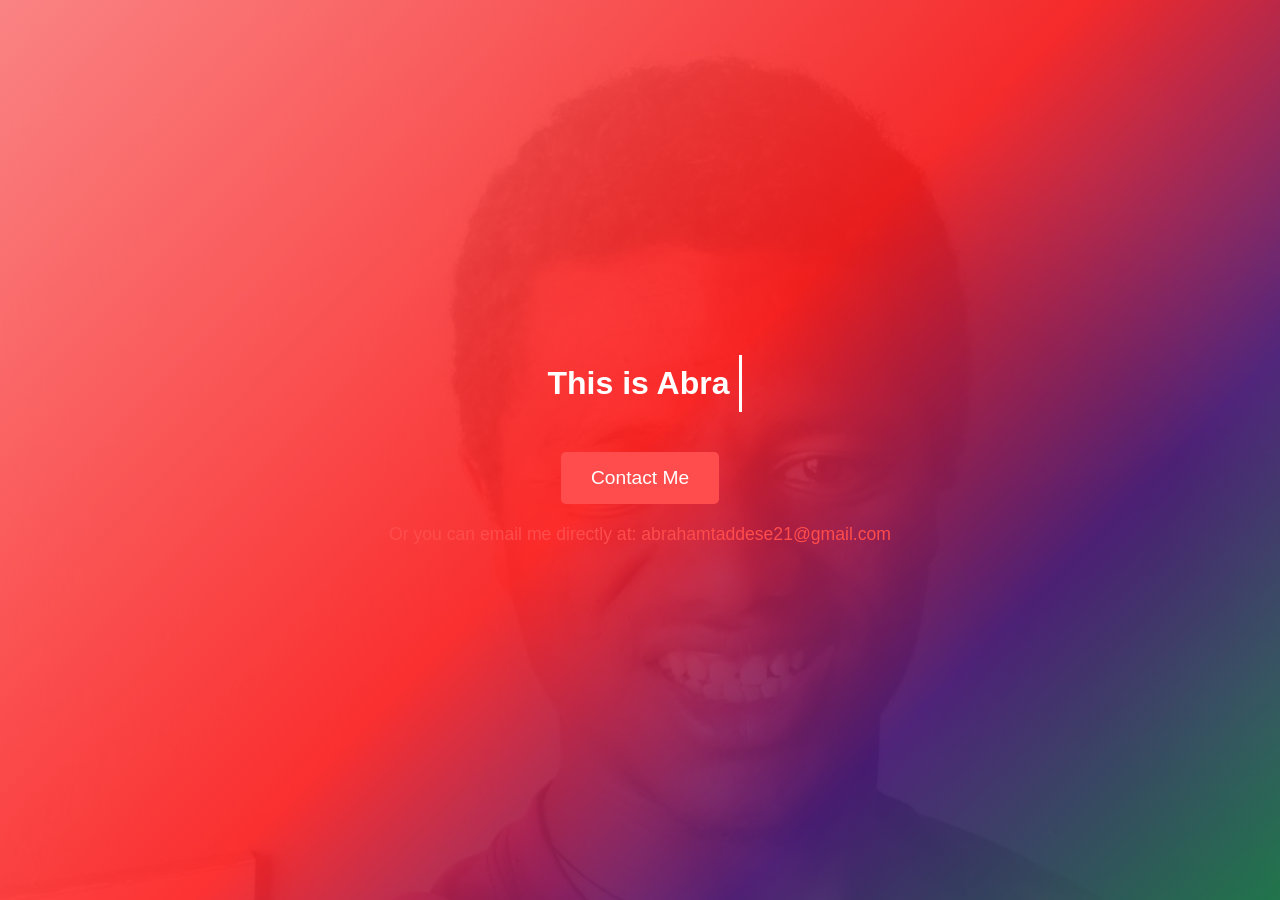
==== index.html @ c2d43873 "Update and rename htm.htm to index.html" ====
<!DOCTYPE html>
<html lang="en">
<head>
    <meta charset="UTF-8">
    <meta name="viewport" content="width=device-width, initial-scale=1.0">
    <title>Abraham - Portfolio</title>
    <style>
        * {
            margin: 0;
            padding: 0;
            box-sizing: border-box;
            font-family: Arial, sans-serif;
        }

        body {
            display: flex;
            flex-direction: column;
            justify-content: center;
            align-items: center;
            height: 100vh;
            background: linear-gradient(135deg, #ff7a7a, #ff4c4c, #ff1c1c, #4c1c7b, #1c7b4c);
            color: white;
            text-align: center;
            padding: 20px;
            position: relative;
            overflow: hidden;
        }

        /* Abstract Background */
        .background {
            position: absolute;
            top: 0;
            left: 0;
            width: 100%;
            height: 100%;
            background: url('abab.jpg') center/cover no-repeat, 
                        linear-gradient(135deg, #ff7a7a, #ff4c4c, #ff1c1c, #4c1c7b, #1c7b4c);
            opacity: 0.1;  /* Adjust opacity for watermark effect */
            z-index: -1;
        }

        .typing-container {
            font-size: 2rem;
            font-weight: bold;
            min-height: 50px;
            border-right: 3px solid white;
            padding: 10px;
            display: inline-block;
            white-space: nowrap;
            overflow: hidden;
        }

        .contact-button {
            margin-top: 40px;
            padding: 15px 30px;
            background: #ff4c4c;
            border: none;
            color: white;
            font-size: 1.2rem;
            cursor: pointer;
            border-radius: 5px;
        }

        .contact-button:hover {
            background: #ff1c1c;
        }

        .email-address {
            margin-top: 20px;
            font-size: 1.1rem;
            color: #ff4c4c;
        }

        .email-address a {
            color: #ff4c4c;
            text-decoration: none;
        }

        .email-address a:hover {
            text-decoration: underline;
        }
    </style>
</head>
<body>

    <!-- Abstract background with photo as watermark -->
    <div class="background"></div>

    <!-- Typing effect text -->
    <div class="typing-container" id="typing-text"></div>

    <!-- Contact button (mailto link) -->
    <button class="contact-button" onclick="window.location.href = 'mailto:abrahamtaddese21@gmail.com?subject=Contact from Portfolio&body=Hello Abraham,%0D%0A%0D%0AWrite your message here.'">Contact Me</button>

    <!-- Email Address Display -->
    <div class="email-address">
        <p>Or you can email me directly at: <a href="mailto:abrahamtaddese21@gmail.com">abrahamtaddese21@gmail.com</a></p>
    </div>

    <script>
        const textElement = document.getElementById("typing-text");
        const texts = ["This is Abraham", "I'm a Fullstack Developer", "I'm a Web Designer", "I'm a UI/UX Enthusiast"];
        let textIndex = 0;
        let charIndex = 0;
        let isDeleting = false;

        function typeEffect() {
            const currentText = texts[textIndex];
            if (isDeleting) {
                textElement.textContent = currentText.substring(0, charIndex--);
            } else {
                textElement.textContent = currentText.substring(0, charIndex++);
            }

            if (!isDeleting && charIndex === currentText.length) {
                setTimeout(() => isDeleting = true, 1000);
            } else if (isDeleting && charIndex === 0) {
                isDeleting = false;
                textIndex = (textIndex + 1) % texts.length;
            }

            const speed = isDeleting ? 50 : 100;
            setTimeout(typeEffect, speed);
        }

        typeEffect();
    </script>

</body>
</html>
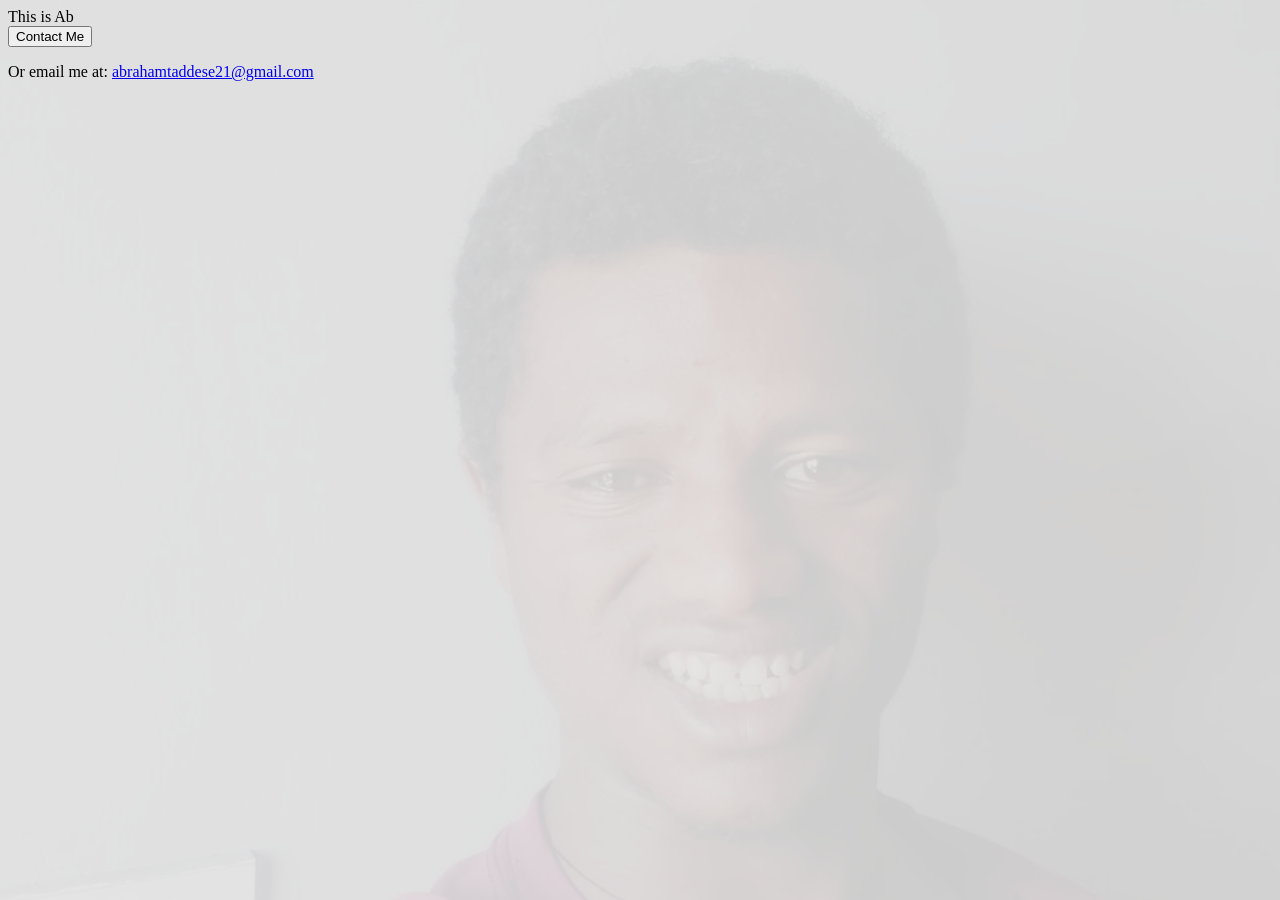
==== commit 7005f6b3: "Update index.html" ====
--- a/index.html
+++ b/index.html
@@ -4,105 +4,44 @@
     <meta charset="UTF-8">
     <meta name="viewport" content="width=device-width, initial-scale=1.0">
     <title>Abraham - Portfolio</title>
+    <link rel="stylesheet" href="style.css">
     <style>
-        * {
-            margin: 0;
-            padding: 0;
-            box-sizing: border-box;
-            font-family: Arial, sans-serif;
-        }
-
-        body {
-            display: flex;
-            flex-direction: column;
-            justify-content: center;
-            align-items: center;
-            height: 100vh;
-            background: linear-gradient(135deg, #ff7a7a, #ff4c4c, #ff1c1c, #4c1c7b, #1c7b4c);
-            color: white;
-            text-align: center;
-            padding: 20px;
-            position: relative;
-            overflow: hidden;
-        }
-
-        /* Abstract Background */
-        .background {
-            position: absolute;
-            top: 0;
-            left: 0;
-            width: 100%;
-            height: 100%;
-            background: url('abab.jpg') center/cover no-repeat, 
-                        linear-gradient(135deg, #ff7a7a, #ff4c4c, #ff1c1c, #4c1c7b, #1c7b4c);
-            opacity: 0.1;  /* Adjust opacity for watermark effect */
-            z-index: -1;
-        }
-
-        .typing-container {
-            font-size: 2rem;
-            font-weight: bold;
-            min-height: 50px;
-            border-right: 3px solid white;
-            padding: 10px;
-            display: inline-block;
-            white-space: nowrap;
-            overflow: hidden;
-        }
-
-        .contact-button {
-            margin-top: 40px;
-            padding: 15px 30px;
-            background: #ff4c4c;
-            border: none;
-            color: white;
-            font-size: 1.2rem;
-            cursor: pointer;
-            border-radius: 5px;
-        }
-
-        .contact-button:hover {
-            background: #ff1c1c;
-        }
-
-        .email-address {
-            margin-top: 20px;
-            font-size: 1.1rem;
-            color: #ff4c4c;
-        }
-
-        .email-address a {
-            color: #ff4c4c;
-            text-decoration: none;
-        }
-
-        .email-address a:hover {
-            text-decoration: underline;
+        /* Initially hide the contact form */
+        .contact-form {
+            display: none;
         }
     </style>
 </head>
 <body>
 
-    <!-- Abstract background with photo as watermark -->
     <div class="background"></div>
 
-    <!-- Typing effect text -->
     <div class="typing-container" id="typing-text"></div>
 
-    <!-- Contact button (mailto link) -->
-    <button class="contact-button" onclick="window.location.href = 'mailto:abrahamtaddese21@gmail.com?subject=Contact from Portfolio&body=Hello Abraham,%0D%0A%0D%0AWrite your message here.'">Contact Me</button>
+    <!-- Contact Button to show the form -->
+    <button class="contact-button" onclick="showContactForm()">Contact Me</button>
 
-    <!-- Email Address Display -->
     <div class="email-address">
-        <p>Or you can email me directly at: <a href="mailto:abrahamtaddese21@gmail.com">abrahamtaddese21@gmail.com</a></p>
+        <p>Or email me at: <a href="mailto:abrahamtaddese21@gmail.com">abrahamtaddese21@gmail.com</a></p>
+    </div>
+
+    <!-- Contact Form -->
+    <div class="contact-form">
+        <h2>Contact Me</h2>
+        <form action="https://formspree.io/f/YOUR_FORM_ID" method="POST" enctype="multipart/form-data">
+            <input type="text" name="fullname" placeholder="Full Name" required>
+            <input type="email" name="email" placeholder="Email Address" required>
+            <input type="tel" name="phone" placeholder="Phone Number" required>
+            <textarea name="message" placeholder="Your Message" required></textarea>
+            <input type="file" name="file">
+            <button type="submit">Send Message</button>
+        </form>
     </div>
 
     <script>
         const textElement = document.getElementById("typing-text");
         const texts = ["This is Abraham", "I'm a Fullstack Developer", "I'm a Web Designer", "I'm a UI/UX Enthusiast"];
-        let textIndex = 0;
-        let charIndex = 0;
-        let isDeleting = false;
+        let textIndex = 0, charIndex = 0, isDeleting = false;
 
         function typeEffect() {
             const currentText = texts[textIndex];
@@ -119,11 +58,15 @@
                 textIndex = (textIndex + 1) % texts.length;
             }
 
-            const speed = isDeleting ? 50 : 100;
-            setTimeout(typeEffect, speed);
+            setTimeout(typeEffect, isDeleting ? 50 : 100);
         }
+        typeEffect();
 
-        typeEffect();
+        // Function to show the contact form when button is clicked
+        function showContactForm() {
+            const form = document.querySelector('.contact-form');
+            form.style.display = 'block';
+        }
     </script>
 
 </body>
--- a/style.css
+++ b/style.css
@@ -0,0 +1,11 @@
+.background {
+    position: absolute;
+    top: 0;
+    left: 0;
+    width: 100%;
+    height: 100%;
+    background: url('abab.jpg') center/cover no-repeat;
+    opacity: 0.2; /* Lower opacity for better text contrast */
+    filter: brightness(50%); /* Darkens the image */
+    z-index: -1;
+}
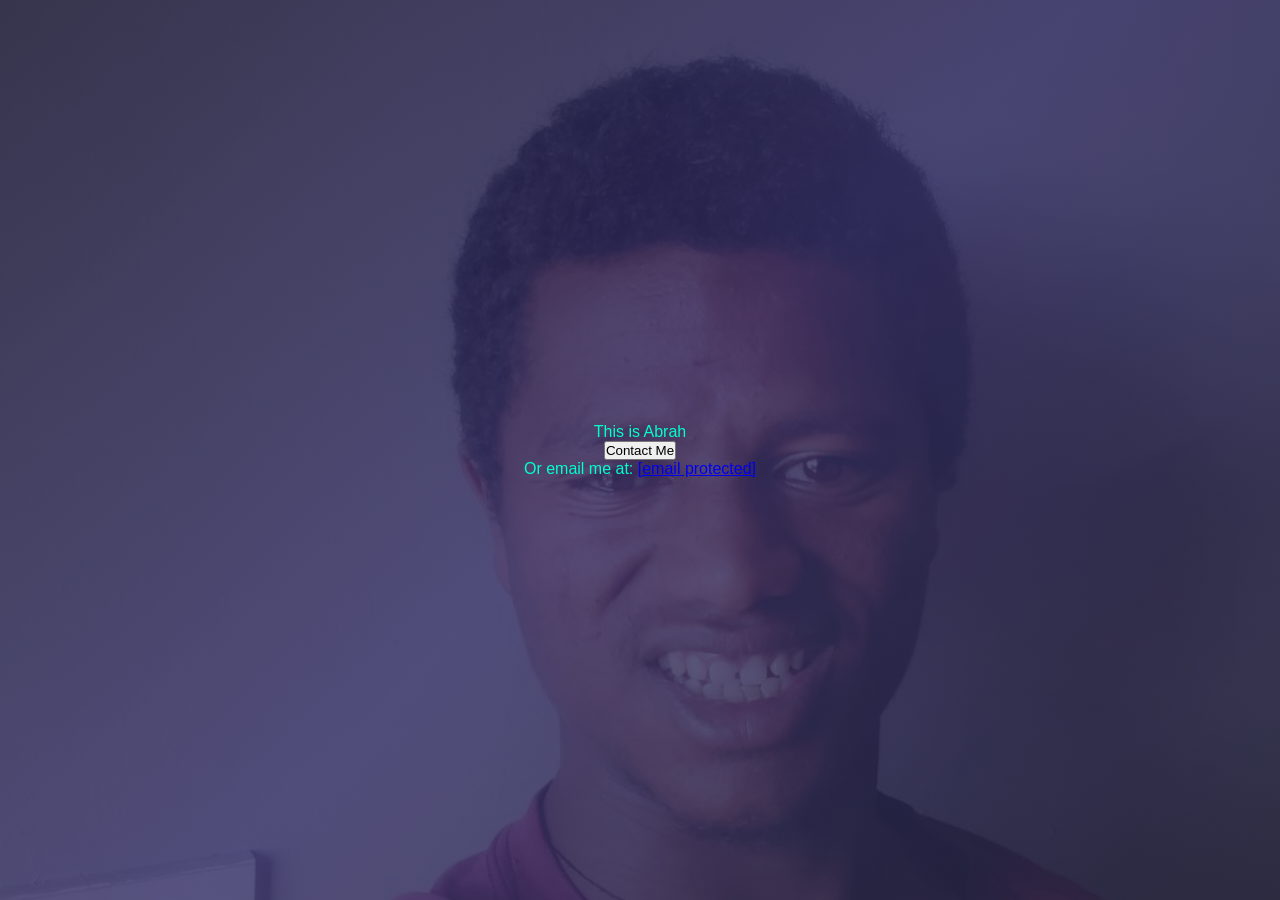
==== commit e50824dd: "Initial portfolio with enhanced contact form" ====
--- a/index.html
+++ b/index.html
@@ -1,73 +1,107 @@
-<!DOCTYPE html>
-<html lang="en">
-<head>
-    <meta charset="UTF-8">
-    <meta name="viewport" content="width=device-width, initial-scale=1.0">
-    <title>Abraham - Portfolio</title>
-    <link rel="stylesheet" href="style.css">
-    <style>
-        /* Initially hide the contact form */
-        .contact-form {
-            display: none;
-        }
-    </style>
-</head>
-<body>
-
-    <div class="background"></div>
-
-    <div class="typing-container" id="typing-text"></div>
-
-    <!-- Contact Button to show the form -->
-    <button class="contact-button" onclick="showContactForm()">Contact Me</button>
-
-    <div class="email-address">
-        <p>Or email me at: <a href="mailto:abrahamtaddese21@gmail.com">abrahamtaddese21@gmail.com</a></p>
-    </div>
-
-    <!-- Contact Form -->
-    <div class="contact-form">
-        <h2>Contact Me</h2>
-        <form action="https://formspree.io/f/YOUR_FORM_ID" method="POST" enctype="multipart/form-data">
-            <input type="text" name="fullname" placeholder="Full Name" required>
-            <input type="email" name="email" placeholder="Email Address" required>
-            <input type="tel" name="phone" placeholder="Phone Number" required>
-            <textarea name="message" placeholder="Your Message" required></textarea>
-            <input type="file" name="file">
-            <button type="submit">Send Message</button>
-        </form>
-    </div>
-
-    <script>
-        const textElement = document.getElementById("typing-text");
-        const texts = ["This is Abraham", "I'm a Fullstack Developer", "I'm a Web Designer", "I'm a UI/UX Enthusiast"];
-        let textIndex = 0, charIndex = 0, isDeleting = false;
-
-        function typeEffect() {
-            const currentText = texts[textIndex];
-            if (isDeleting) {
-                textElement.textContent = currentText.substring(0, charIndex--);
-            } else {
-                textElement.textContent = currentText.substring(0, charIndex++);
-            }
-
-            if (!isDeleting && charIndex === currentText.length) {
-                setTimeout(() => isDeleting = true, 1000);
-            } else if (isDeleting && charIndex === 0) {
-                isDeleting = false;
-                textIndex = (textIndex + 1) % texts.length;
-            }
-
-            setTimeout(typeEffect, isDeleting ? 50 : 100);
-        }
-        typeEffect();
-
-        // Function to show the contact form when button is clicked
-        function showContactForm() {
-            const form = document.querySelector('.contact-form');
-            form.style.display = 'block';
-        }
-    </script>
-
-</body>
-</html>
+<!DOCTYPE html>
+<html lang="en">
+<head>
+    <meta charset="UTF-8">
+    <meta name="viewport" content="width=device-width, initial-scale=1.0">
+    <title>Abraham - Portfolio</title>
+    <link rel="stylesheet" href="style.css">
+    <style>
+        /* Initially hide the contact form */
+        .contact-form {
+            display: none;
+        }
+    </style>
+</head>
+<body>
+    <div class="background"></div>
+
+    <div class="typing-container" id="typing-text"></div>
+
+    <!-- Contact Button to show the form -->
+    <button class="contact-button" onclick="showContactForm()">Contact Me</button>
+
+    <div class="email-address">
+        <p>Or email me at: <a href="/cdn-cgi/l/email-protection#c3a2a1b1a2aba2aeb7a2a7a7a6b0a6f1f283a4aea2aaafeda0acae"><span class="__cf_email__" data-cfemail="debfbcacbfb6bfb3aabfbababbadbbecef9eb9b3bfb7b2f0bdb1b3">[email&#160;protected]</span></a></p>
+    </div>
+
+    <!-- Updated Contact Form -->
+    <div class="contact-form">
+        <h2>Contact Me</h2>
+        <form action="https://formspree.io/f/YOUR_FORM_ID" method="POST" enctype="multipart/form-data" onsubmit="handleSubmit(event)">
+            <input type="text" name="fullname" placeholder="Full Name" required>
+            <input type="text" name="subject" placeholder="Subject" required>
+            <input type="email" name="email" placeholder="Email Address" required>
+            <textarea name="message" placeholder="Your Message" required></textarea>
+            <input type="hidden" name="reply" value="yes"> <!-- Request a reply -->
+            <button type="submit">Send Message</button>
+        </form>
+        <p id="submitMessage" style="display:none; color: #00ffcc;">Thank you! I’ll reply soon.</p>
+    </div>
+
+    <script data-cfasync="false" src="/cdn-cgi/scripts/5c5dd728/cloudflare-static/email-decode.min.js"></script><script>
+        const textElement = document.getElementById("typing-text");
+        const texts = ["This is Abraham", "I'm a Fullstack Developer", "I'm a Web Designer", "I'm a UI/UX Enthusiast"];
+        let textIndex = 0, charIndex = 0, isDeleting = false;
+
+        function typeEffect() {
+            const currentText = texts[textIndex];
+            if (isDeleting) {
+                textElement.textContent = currentText.substring(0, charIndex--);
+            } else {
+                textElement.textContent = currentText.substring(0, charIndex++);
+                playTypingSound();
+            }
+
+            if (!isDeleting && charIndex === currentText.length) {
+                setTimeout(() => isDeleting = true, 1000);
+            } else if (isDeleting && charIndex === 0) {
+                isDeleting = false;
+                textIndex = (textIndex + 1) % texts.length;
+            }
+
+            setTimeout(typeEffect, isDeleting ? 50 : 100);
+        }
+        typeEffect();
+
+        // Function to show the contact form when button is clicked
+        function showContactForm() {
+            const form = document.querySelector('.contact-form');
+            form.style.display = 'block';
+        }
+
+        // Handle form submission
+        function handleSubmit(event) {
+            event.preventDefault(); // Prevent default form submission
+            const form = event.target;
+            const submitMessage = document.getElementById("submitMessage");
+            fetch(form.action, {
+                method: 'POST',
+                body: new FormData(form),
+                headers: {
+                    'Accept': 'application/json'
+                }
+            }).then(response => {
+                if (response.ok) {
+                    form.style.display = 'none'; // Hide form
+                    submitMessage.style.display = 'block'; // Show thank you message
+                    setTimeout(() => {
+                        submitMessage.style.display = 'none';
+                        form.reset(); // Reset form
+                        form.style.display = 'block'; // Show form again
+                    }, 3000); // Hide after 3 seconds
+                }
+            }).catch(error => {
+                alert("Error sending message. Please try again.");
+            });
+        }
+
+        // Function to play typing sound
+        function playTypingSound() {
+            const audio = new Audio('typing-sound.mp3');
+            audio.play();
+        }
+    </script>
+
+    <script>(function(){function c(){var b=a.contentDocument||a.contentWindow.document;if(b){var d=b.createElement('script');d.innerHTML="window.__CF$cv$params={r:'91cc293e4c47bcb4',t:'MTc0MTM3MjE5NS4wMDAwMDA='};var a=document.createElement('script');a.nonce='';a.src='/cdn-cgi/challenge-platform/scripts/jsd/main.js';document.getElementsByTagName('head')[0].appendChild(a);";b.getElementsByTagName('head')[0].appendChild(d)}}if(document.body){var a=document.createElement('iframe');a.height=1;a.width=1;a.style.position='absolute';a.style.top=0;a.style.left=0;a.style.border='none';a.style.visibility='hidden';document.body.appendChild(a);if('loading'!==document.readyState)c();else if(window.addEventListener)document.addEventListener('DOMContentLoaded',c);else{var e=document.onreadystatechange||function(){};document.onreadystatechange=function(b){e(b);'loading'!==document.readyState&&(document.onreadystatechange=e,c())}}}})();</script>
+</body>
+</html>
--- a/style.css
+++ b/style.css
@@ -1,11 +1,74 @@
-.background {
-    position: absolute;
-    top: 0;
-    left: 0;
-    width: 100%;
-    height: 100%;
-    background: url('abab.jpg') center/cover no-repeat;
-    opacity: 0.2; /* Lower opacity for better text contrast */
-    filter: brightness(50%); /* Darkens the image */
-    z-index: -1;
-}
+* {
+    margin: 0;
+    padding: 0;
+    box-sizing: border-box;
+    font-family: Arial, sans-serif;
+}
+
+body {
+    display: flex;
+    flex-direction: column;
+    justify-content: center;
+    align-items: center;
+    height: 100vh;
+    background: linear-gradient(135deg, rgba(15, 12, 41, 0.8), rgba(48, 43, 99, 0.8), rgba(36, 36, 62, 0.8)), url('abab.jpg') center/cover no-repeat;
+    color: #00ffcc;
+    text-align: center;
+    padding: 20px;
+    position: relative;
+    overflow: hidden;
+}
+
+.background {
+    position: absolute;
+    top: 0;
+    left: 0;
+    width: 100%;
+    height: 100%;
+    opacity: 0.2;
+    filter: brightness(50%);
+    z-index: -1;
+}
+
+.contact-form {
+    background: rgba(255, 255, 255, 0.1);
+    padding: 20px;
+    border-radius: 10px;
+    margin-top: 30px;
+    backdrop-filter: blur(10px);
+    width: 300px; /* Fixed width for better layout */
+}
+
+.contact-form h2 {
+    margin-bottom: 15px;
+}
+
+.contact-form input,
+.contact-form textarea {
+    width: 100%;
+    padding: 10px;
+    margin: 10px 0;
+    border: none;
+    border-radius: 5px;
+    background: rgba(255, 255, 255, 0.2);
+    color: #00ffcc;
+}
+
+.contact-form button {
+    width: 100%;
+    padding: 10px;
+    background: #00ffcc;
+    color: #0f0c29;
+    border: none;
+    cursor: pointer;
+    border-radius: 5px;
+}
+
+.contact-form button:hover {
+    background: #00ccff;
+}
+
+#submitMessage {
+    margin-top: 10px;
+    font-size: 16px;
+}
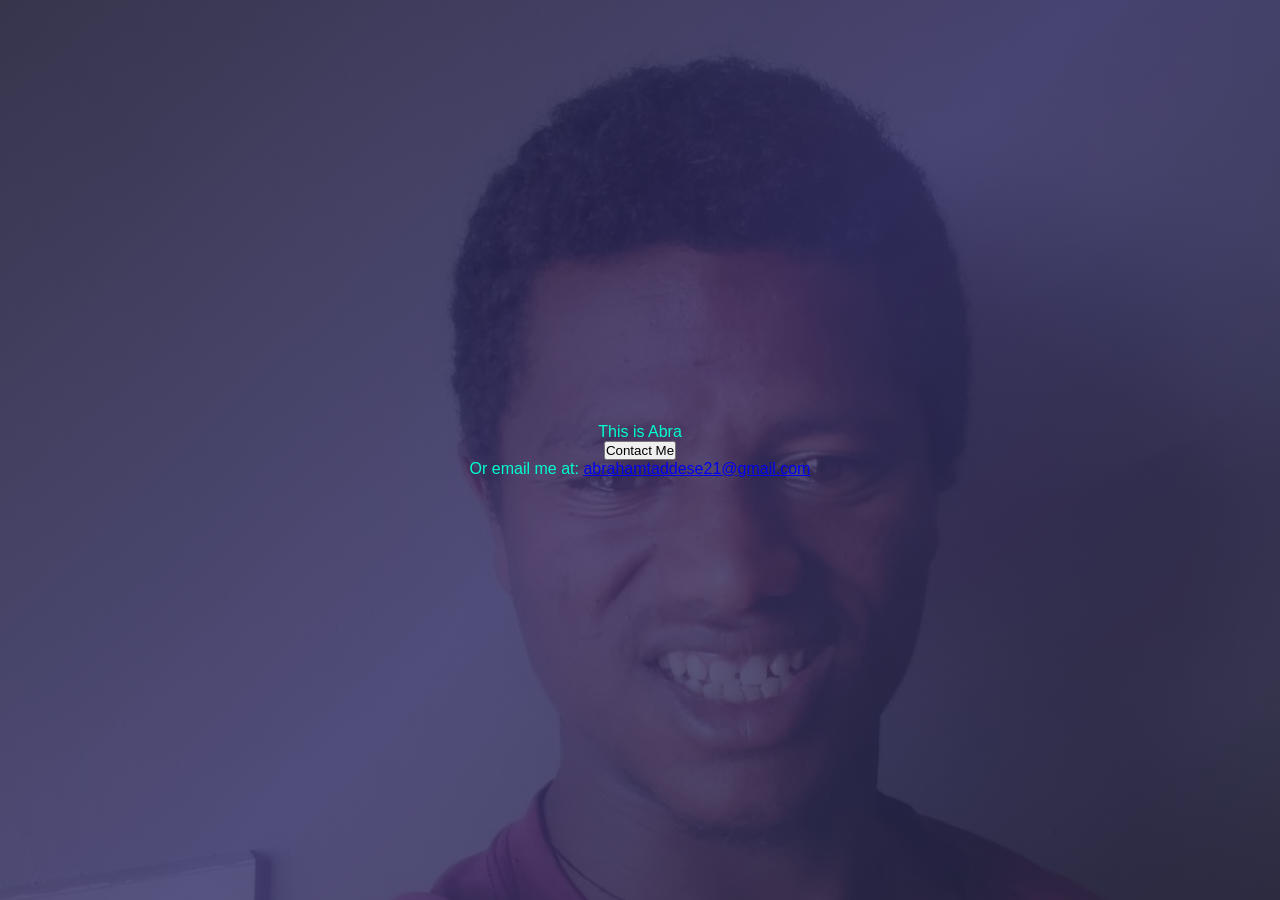
==== commit 7ee07132: "Update index.html" ====
--- a/index.html
+++ b/index.html
@@ -1,107 +1,73 @@
-<!DOCTYPE html>
-<html lang="en">
-<head>
-    <meta charset="UTF-8">
-    <meta name="viewport" content="width=device-width, initial-scale=1.0">
-    <title>Abraham - Portfolio</title>
-    <link rel="stylesheet" href="style.css">
-    <style>
-        /* Initially hide the contact form */
-        .contact-form {
-            display: none;
-        }
-    </style>
-</head>
-<body>
-    <div class="background"></div>
-
-    <div class="typing-container" id="typing-text"></div>
-
-    <!-- Contact Button to show the form -->
-    <button class="contact-button" onclick="showContactForm()">Contact Me</button>
-
-    <div class="email-address">
-        <p>Or email me at: <a href="/cdn-cgi/l/email-protection#c3a2a1b1a2aba2aeb7a2a7a7a6b0a6f1f283a4aea2aaafeda0acae"><span class="__cf_email__" data-cfemail="debfbcacbfb6bfb3aabfbababbadbbecef9eb9b3bfb7b2f0bdb1b3">[email&#160;protected]</span></a></p>
-    </div>
-
-    <!-- Updated Contact Form -->
-    <div class="contact-form">
-        <h2>Contact Me</h2>
-        <form action="https://formspree.io/f/YOUR_FORM_ID" method="POST" enctype="multipart/form-data" onsubmit="handleSubmit(event)">
-            <input type="text" name="fullname" placeholder="Full Name" required>
-            <input type="text" name="subject" placeholder="Subject" required>
-            <input type="email" name="email" placeholder="Email Address" required>
-            <textarea name="message" placeholder="Your Message" required></textarea>
-            <input type="hidden" name="reply" value="yes"> <!-- Request a reply -->
-            <button type="submit">Send Message</button>
-        </form>
-        <p id="submitMessage" style="display:none; color: #00ffcc;">Thank you! I’ll reply soon.</p>
-    </div>
-
-    <script data-cfasync="false" src="/cdn-cgi/scripts/5c5dd728/cloudflare-static/email-decode.min.js"></script><script>
-        const textElement = document.getElementById("typing-text");
-        const texts = ["This is Abraham", "I'm a Fullstack Developer", "I'm a Web Designer", "I'm a UI/UX Enthusiast"];
-        let textIndex = 0, charIndex = 0, isDeleting = false;
-
-        function typeEffect() {
-            const currentText = texts[textIndex];
-            if (isDeleting) {
-                textElement.textContent = currentText.substring(0, charIndex--);
-            } else {
-                textElement.textContent = currentText.substring(0, charIndex++);
-                playTypingSound();
-            }
-
-            if (!isDeleting && charIndex === currentText.length) {
-                setTimeout(() => isDeleting = true, 1000);
-            } else if (isDeleting && charIndex === 0) {
-                isDeleting = false;
-                textIndex = (textIndex + 1) % texts.length;
-            }
-
-            setTimeout(typeEffect, isDeleting ? 50 : 100);
-        }
-        typeEffect();
-
-        // Function to show the contact form when button is clicked
-        function showContactForm() {
-            const form = document.querySelector('.contact-form');
-            form.style.display = 'block';
-        }
-
-        // Handle form submission
-        function handleSubmit(event) {
-            event.preventDefault(); // Prevent default form submission
-            const form = event.target;
-            const submitMessage = document.getElementById("submitMessage");
-            fetch(form.action, {
-                method: 'POST',
-                body: new FormData(form),
-                headers: {
-                    'Accept': 'application/json'
-                }
-            }).then(response => {
-                if (response.ok) {
-                    form.style.display = 'none'; // Hide form
-                    submitMessage.style.display = 'block'; // Show thank you message
-                    setTimeout(() => {
-                        submitMessage.style.display = 'none';
-                        form.reset(); // Reset form
-                        form.style.display = 'block'; // Show form again
-                    }, 3000); // Hide after 3 seconds
-                }
-            }).catch(error => {
-                alert("Error sending message. Please try again.");
-            });
-        }
-
-        // Function to play typing sound
-        function playTypingSound() {
-            const audio = new Audio('typing-sound.mp3');
-            audio.play();
-        }
-    </script>
-
-    <script>(function(){function c(){var b=a.contentDocument||a.contentWindow.document;if(b){var d=b.createElement('script');d.innerHTML="window.__CF$cv$params={r:'91cc293e4c47bcb4',t:'MTc0MTM3MjE5NS4wMDAwMDA='};var a=document.createElement('script');a.nonce='';a.src='/cdn-cgi/challenge-platform/scripts/jsd/main.js';document.getElementsByTagName('head')[0].appendChild(a);";b.getElementsByTagName('head')[0].appendChild(d)}}if(document.body){var a=document.createElement('iframe');a.height=1;a.width=1;a.style.position='absolute';a.style.top=0;a.style.left=0;a.style.border='none';a.style.visibility='hidden';document.body.appendChild(a);if('loading'!==document.readyState)c();else if(window.addEventListener)document.addEventListener('DOMContentLoaded',c);else{var e=document.onreadystatechange||function(){};document.onreadystatechange=function(b){e(b);'loading'!==document.readyState&&(document.onreadystatechange=e,c())}}}})();</script>
-</body>
-</html>+<!DOCTYPE html>
+<html lang="en">
+<head>
+    <meta charset="UTF-8">
+    <meta name="viewport" content="width=device-width, initial-scale=1.0">
+    <title>Abraham - Portfolio</title>
+    <link rel="stylesheet" href="style.css">
+    <style>
+        /* Initially hide the contact form */
+        .contact-form {
+            display: none;
+        }
+    </style>
+</head>
+<body>
+
+    <div class="background"></div>
+
+    <div class="typing-container" id="typing-text"></div>
+
+    <!-- Contact Button to show the form -->
+    <button class="contact-button" onclick="showContactForm()">Contact Me</button>
+
+    <div class="email-address">
+        <p>Or email me at: <a href="mailto:abrahamtaddese21@gmail.com">abrahamtaddese21@gmail.com</a></p>
+    </div>
+
+    <!-- Contact Form -->
+    <div class="contact-form">
+        <h2>Contact Me</h2>
+        <form action="https://formspree.io/f/xgvawpkn" method="POST" enctype="multipart/form-data">
+            <input type="text" name="fullname" placeholder="Full Name" required>
+            <input type="email" name="email" placeholder="Email Address" required>
+            <input type="tel" name="phone" placeholder="Phone Number" required>
+            <textarea name="message" placeholder="Your Message" required></textarea>
+            <input type="file" name="file">
+            <button type="submit">Send Message</button>
+        </form>
+    </div>
+
+    <script>
+        const textElement = document.getElementById("typing-text");
+        const texts = ["This is Abraham", "I'm a Fullstack Developer", "I'm a Web Designer", "I'm a UI/UX Enthusiast"];
+        let textIndex = 0, charIndex = 0, isDeleting = false;
+
+        function typeEffect() {
+            const currentText = texts[textIndex];
+            if (isDeleting) {
+                textElement.textContent = currentText.substring(0, charIndex--);
+            } else {
+                textElement.textContent = currentText.substring(0, charIndex++);
+            }
+
+            if (!isDeleting && charIndex === currentText.length) {
+                setTimeout(() => isDeleting = true, 1000);
+            } else if (isDeleting && charIndex === 0) {
+                isDeleting = false;
+                textIndex = (textIndex + 1) % texts.length;
+            }
+
+            setTimeout(typeEffect, isDeleting ? 50 : 100);
+        }
+        typeEffect();
+
+        // Function to show the contact form when button is clicked
+        function showContactForm() {
+            const form = document.querySelector('.contact-form');
+            form.style.display = 'block';
+        }
+    </script>
+
+</body>
+</html>
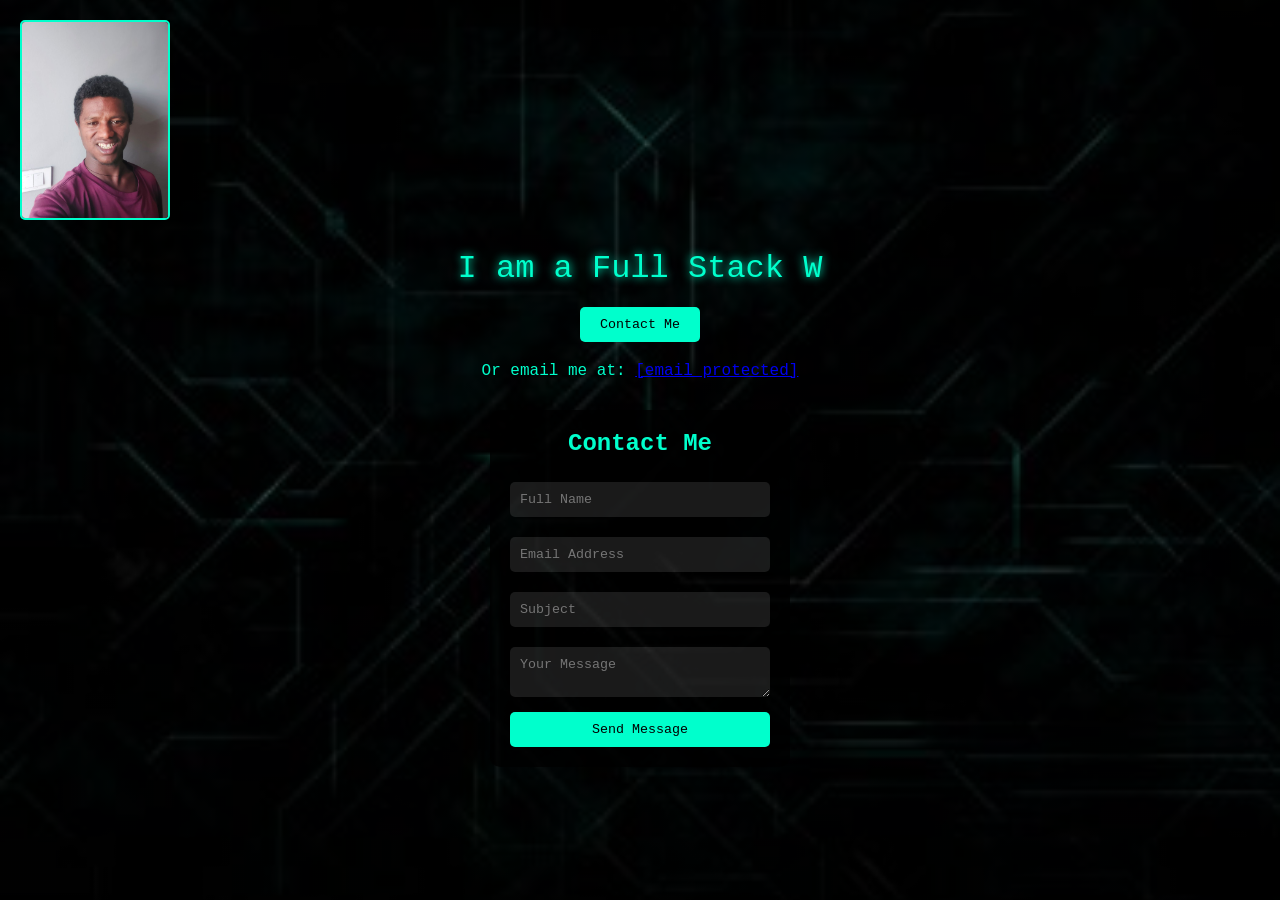
==== commit ea132f2b: "Updated portfolio with ID photo, matrix background, and new professions" ====
--- a/index.html
+++ b/index.html
@@ -1,73 +1,98 @@
-<!DOCTYPE html>
-<html lang="en">
-<head>
-    <meta charset="UTF-8">
-    <meta name="viewport" content="width=device-width, initial-scale=1.0">
-    <title>Abraham - Portfolio</title>
-    <link rel="stylesheet" href="style.css">
-    <style>
-        /* Initially hide the contact form */
-        .contact-form {
-            display: none;
-        }
-    </style>
-</head>
-<body>
-
-    <div class="background"></div>
-
-    <div class="typing-container" id="typing-text"></div>
-
-    <!-- Contact Button to show the form -->
-    <button class="contact-button" onclick="showContactForm()">Contact Me</button>
-
-    <div class="email-address">
-        <p>Or email me at: <a href="mailto:abrahamtaddese21@gmail.com">abrahamtaddese21@gmail.com</a></p>
-    </div>
-
-    <!-- Contact Form -->
-    <div class="contact-form">
-        <h2>Contact Me</h2>
-        <form action="https://formspree.io/f/xgvawpkn" method="POST" enctype="multipart/form-data">
-            <input type="text" name="fullname" placeholder="Full Name" required>
-            <input type="email" name="email" placeholder="Email Address" required>
-            <input type="tel" name="phone" placeholder="Phone Number" required>
-            <textarea name="message" placeholder="Your Message" required></textarea>
-            <input type="file" name="file">
-            <button type="submit">Send Message</button>
-        </form>
-    </div>
-
-    <script>
-        const textElement = document.getElementById("typing-text");
-        const texts = ["This is Abraham", "I'm a Fullstack Developer", "I'm a Web Designer", "I'm a UI/UX Enthusiast"];
-        let textIndex = 0, charIndex = 0, isDeleting = false;
-
-        function typeEffect() {
-            const currentText = texts[textIndex];
-            if (isDeleting) {
-                textElement.textContent = currentText.substring(0, charIndex--);
-            } else {
-                textElement.textContent = currentText.substring(0, charIndex++);
-            }
-
-            if (!isDeleting && charIndex === currentText.length) {
-                setTimeout(() => isDeleting = true, 1000);
-            } else if (isDeleting && charIndex === 0) {
-                isDeleting = false;
-                textIndex = (textIndex + 1) % texts.length;
-            }
-
-            setTimeout(typeEffect, isDeleting ? 50 : 100);
-        }
-        typeEffect();
-
-        // Function to show the contact form when button is clicked
-        function showContactForm() {
-            const form = document.querySelector('.contact-form');
-            form.style.display = 'block';
-        }
-    </script>
-
-</body>
-</html>
+<!DOCTYPE html>
+<html lang="en">
+<head>
+    <meta charset="UTF-8">
+    <meta name="viewport" content="width=device-width, initial-scale=1.0">
+    <title>Abraham - Portfolio</title>
+    <link rel="stylesheet" href="style.css">
+</head>
+<body>
+    <div class="background"></div>
+
+    <img src="abab.jpg" alt="Abraham" class="profile-photo">
+
+    <div class="typing-container" id="typing-text"></div>
+
+    <button class="contact-button" onclick="showContactForm()">Contact Me</button>
+
+    <div class="email-address">
+        <p>Or email me at: <a href="/cdn-cgi/l/email-protection#c3a2a1b1a2aba2aeb7a2a7a7a6b0a6f1f283a4aea2aaafeda0acae"><span class="__cf_email__" data-cfemail="debfbcacbfb6bfb3aabfbababbadbbecef9eb9b3bfb7b2f0bdb1b3">[email protected]</span></a></p>
+    </div>
+
+    <div class="contact-form">
+        <h2>Contact Me</h2>
+        <form action="https://formspree.io/f/xgvawpkn" method="POST" enctype="multipart/form-data" onsubmit="handleSubmit(event)">
+            <input type="text" name="fullname" placeholder="Full Name" required>
+            <input type="email" name="email" placeholder="Email Address" required>
+            <input type="text" name="subject" placeholder="Subject" required>
+            <textarea name="message" placeholder="Your Message" required></textarea>
+            <input type="hidden" name="reply" value="yes">
+            <button type="submit">Send Message</button>
+        </form>
+        <p id="submitMessage" style="display:none; color: #00ffcc;">Thank you! I’ll reply soon.</p>
+    </div>
+
+    <script data-cfasync="false" src="/cdn-cgi/scripts/5c5dd728/cloudflare-static/email-decode.min.js"></script><script>
+        const textElement = document.getElementById("typing-text");
+        const texts = ["I am a Full Stack Web Developer", " Architectural Drafter", "Graphics Designer", "Video Editorr", "Interior Designer", "Copywriter"];
+        let textIndex = 0, charIndex = 0, isDeleting = false;
+
+        function typeEffect() {
+            const currentText = texts[textIndex];
+            if (isDeleting) {
+                textElement.textContent = currentText.substring(0, charIndex--);
+            } else {
+                textElement.textContent = currentText.substring(0, charIndex++);
+                playTypingSound();
+            }
+
+            if (!isDeleting && charIndex === currentText.length) {
+                setTimeout(() => isDeleting = true, 1000);
+            } else if (isDeleting && charIndex === 0) {
+                isDeleting = false;
+                textIndex = (textIndex + 1) % texts.length;
+            }
+
+            setTimeout(typeEffect, isDeleting ? 50 : 100);
+        }
+        typeEffect();
+
+        function showContactForm() {
+            const form = document.querySelector('.contact-form');
+            form.style.display = 'block';
+        }
+
+        function handleSubmit(event) {
+            event.preventDefault();
+            const form = event.target;
+            const submitMessage = document.getElementById("submitMessage");
+            fetch(form.action, {
+                method: 'POST',
+                body: new FormData(form),
+                headers: {
+                    'Accept': 'application/json'
+                }
+            }).then(response => {
+                if (response.ok) {
+                    form.style.display = 'none';
+                    submitMessage.style.display = 'block';
+                    setTimeout(() => {
+                        submitMessage.style.display = 'none';
+                        form.reset();
+                        form.style.display = 'block';
+                    }, 3000);
+                }
+            }).catch(error => {
+                alert("Error sending message. Please try again.");
+            });
+        }
+
+        function playTypingSound() {
+            const audio = new Audio('typing-sound.mp3');
+            audio.play();
+        }
+    </script>
+
+    <script>(function(){function c(){var b=a.contentDocument||a.contentWindow.document;if(b){var d=b.createElement('script');d.innerHTML="window.__CF$cv$params={r:'91cc293e4c47bcb4',t:'MTc0MTM3MjE5NS4wMDAwMDA='};var a=document.createElement('script');a.nonce='';a.src='/cdn-cgi/challenge-platform/scripts/jsd/main.js';document.getElementsByTagName('head')[0].appendChild(a);";b.getElementsByTagName('head')[0].appendChild(d)}}if(document.body){var a=document.createElement('iframe');a.height=1;a.width=1;a.style.position='absolute';a.style.top=0;a.style.left=0;a.style.border='none';a.style.visibility='hidden';document.body.appendChild(a);if('loading'!==document.readyState)c();else if(window.addEventListener)document.addEventListener('DOMContentLoaded',c);else{var e=document.onreadystatechange||function(){};document.onreadystatechange=function(b){e(b);'loading'!==document.readyState&&(document.onreadystatechange=e,c())}}}})();</script>
+</body>
+</html>
--- a/style.css
+++ b/style.css
@@ -2,21 +2,30 @@
     margin: 0;
     padding: 0;
     box-sizing: border-box;
-    font-family: Arial, sans-serif;
+    font-family: 'Courier New', monospace; /* Coder font */
 }
 
 body {
     display: flex;
     flex-direction: column;
-    justify-content: center;
     align-items: center;
     height: 100vh;
-    background: linear-gradient(135deg, rgba(15, 12, 41, 0.8), rgba(48, 43, 99, 0.8), rgba(36, 36, 62, 0.8)), url('abab.jpg') center/cover no-repeat;
-    color: #00ffcc;
+    color: #00ffcc; /* Neon green */
     text-align: center;
     padding: 20px;
     position: relative;
     overflow: hidden;
+}
+
+.profile-photo {
+    width: 150px;
+    height: 200px;
+    position: absolute;
+    top: 20px;
+    left: 20px;
+    border: 2px solid #00ffcc;
+    border-radius: 5px;
+    object-fit: cover; /* Ensures image fits without distortion */
 }
 
 .background {
@@ -25,22 +34,52 @@
     left: 0;
     width: 100%;
     height: 100%;
-    opacity: 0.2;
-    filter: brightness(50%);
+    background: linear-gradient(135deg, rgba(0, 0, 0, 0.7), rgba(0, 0, 0, 0.7)), url('matrix-bg.jpg') center/cover no-repeat;
+    animation: matrix 10s infinite; /* Matrix effect */
     z-index: -1;
 }
 
+@keyframes matrix {
+    0% { filter: hue-rotate(0deg); }
+    100% { filter: hue-rotate(360deg); }
+}
+
+.typing-container {
+    font-size: 2em;
+    margin-top: 230px; /* Adjust to avoid overlapping with photo */
+    margin-bottom: 20px;
+    text-shadow: 0 0 10px #00ffcc; /* Neon glow */
+}
+
+.contact-button {
+    padding: 10px 20px;
+    background: #00ffcc;
+    color: #000;
+    border: none;
+    cursor: pointer;
+    border-radius: 5px;
+    margin-bottom: 10px;
+}
+
+.contact-button:hover {
+    background: #00ccff;
+}
+
+.email-address {
+    margin-top: 10px;
+}
+
 .contact-form {
-    background: rgba(255, 255, 255, 0.1);
+    background: rgba(0, 0, 0, 0.8);
     padding: 20px;
     border-radius: 10px;
     margin-top: 30px;
-    backdrop-filter: blur(10px);
-    width: 300px; /* Fixed width for better layout */
+    width: 300px;
 }
 
 .contact-form h2 {
     margin-bottom: 15px;
+    color: #00ffcc;
 }
 
 .contact-form input,
@@ -50,7 +89,7 @@
     margin: 10px 0;
     border: none;
     border-radius: 5px;
-    background: rgba(255, 255, 255, 0.2);
+    background: rgba(255, 255, 255, 0.1);
     color: #00ffcc;
 }
 
@@ -58,7 +97,7 @@
     width: 100%;
     padding: 10px;
     background: #00ffcc;
-    color: #0f0c29;
+    color: #000;
     border: none;
     cursor: pointer;
     border-radius: 5px;
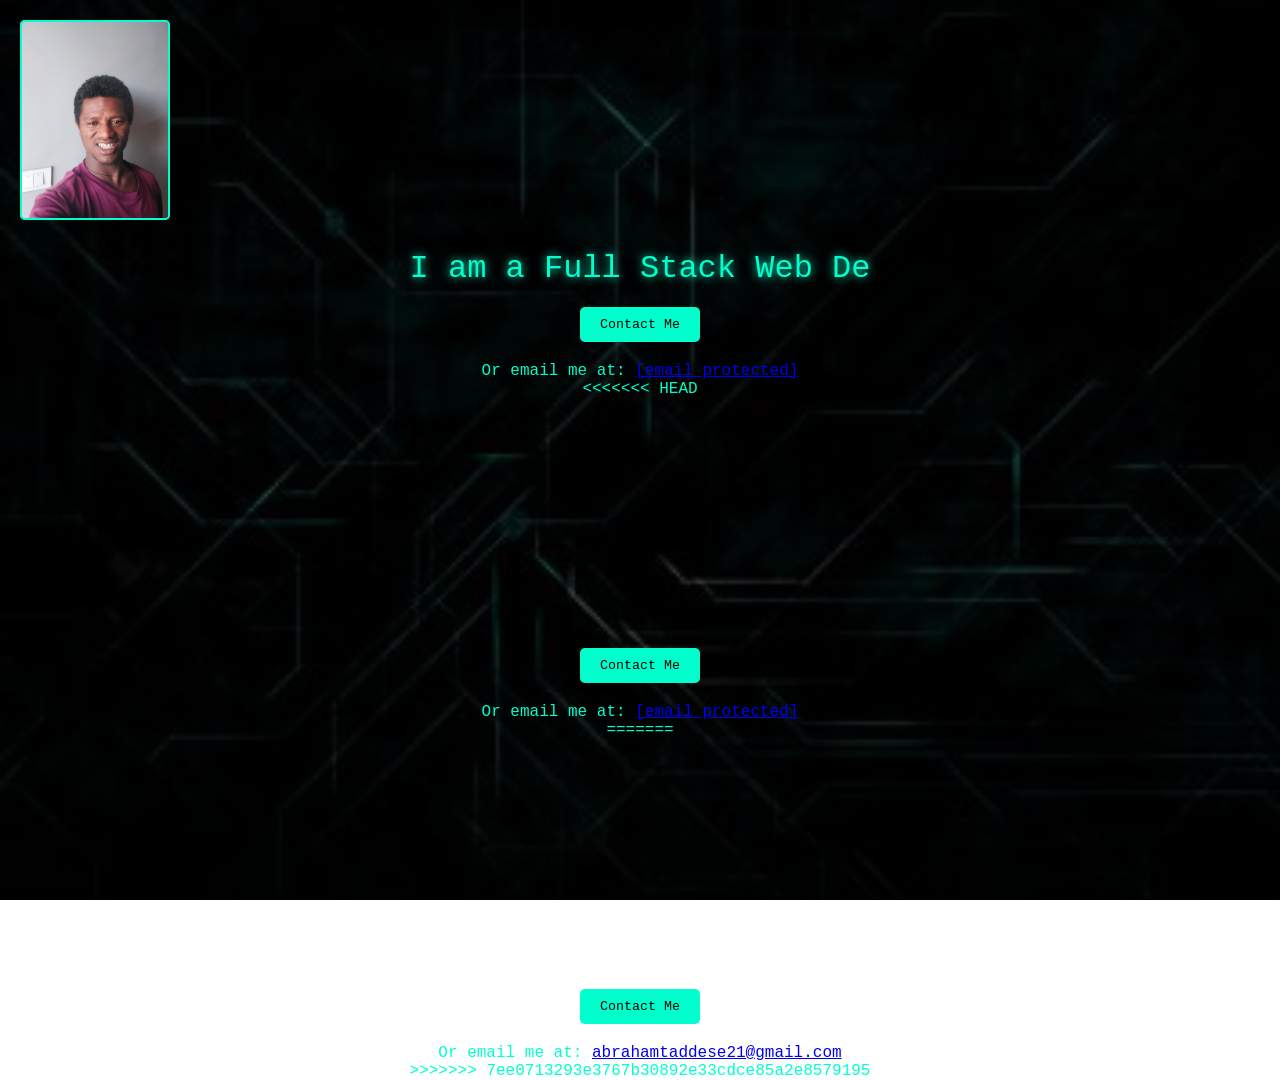
==== commit d0114cd9: "Resolved merge conflicts with updated portfolio changes" ====
--- a/index.html
+++ b/index.html
@@ -34,7 +34,7 @@
 
     <script data-cfasync="false" src="/cdn-cgi/scripts/5c5dd728/cloudflare-static/email-decode.min.js"></script><script>
         const textElement = document.getElementById("typing-text");
-        const texts = ["I am a Full Stack Web Developer", " Architectural Drafter", "Graphics Designer", "Video Editorr", "Interior Designer", "Copywriter"];
+        const texts = ["I am a Full Stack Web Developer", "I am a Subject Matter Expert", "I am an Architectural Drafter", "I am a Structural Engineer", "I am an Interior Designer", "I am a Copywriter"];
         let textIndex = 0, charIndex = 0, isDeleting = false;
 
         function typeEffect() {
@@ -95,4 +95,177 @@
 
     <script>(function(){function c(){var b=a.contentDocument||a.contentWindow.document;if(b){var d=b.createElement('script');d.innerHTML="window.__CF$cv$params={r:'91cc293e4c47bcb4',t:'MTc0MTM3MjE5NS4wMDAwMDA='};var a=document.createElement('script');a.nonce='';a.src='/cdn-cgi/challenge-platform/scripts/jsd/main.js';document.getElementsByTagName('head')[0].appendChild(a);";b.getElementsByTagName('head')[0].appendChild(d)}}if(document.body){var a=document.createElement('iframe');a.height=1;a.width=1;a.style.position='absolute';a.style.top=0;a.style.left=0;a.style.border='none';a.style.visibility='hidden';document.body.appendChild(a);if('loading'!==document.readyState)c();else if(window.addEventListener)document.addEventListener('DOMContentLoaded',c);else{var e=document.onreadystatechange||function(){};document.onreadystatechange=function(b){e(b);'loading'!==document.readyState&&(document.onreadystatechange=e,c())}}}})();</script>
 </body>
-</html>+</html><<<<<<< HEAD
+<!DOCTYPE html>
+<html lang="en">
+<head>
+    <meta charset="UTF-8">
+    <meta name="viewport" content="width=device-width, initial-scale=1.0">
+    <title>Abraham - Portfolio</title>
+    <link rel="stylesheet" href="style.css">
+</head>
+<body>
+    <div class="background"></div>
+
+    <img src="abab.jpg" alt="Abraham" class="profile-photo">
+
+    <div class="typing-container" id="typing-text"></div>
+
+    <button class="contact-button" onclick="showContactForm()">Contact Me</button>
+
+    <div class="email-address">
+        <p>Or email me at: <a href="/cdn-cgi/l/email-protection#c3a2a1b1a2aba2aeb7a2a7a7a6b0a6f1f283a4aea2aaafeda0acae"><span class="__cf_email__" data-cfemail="debfbcacbfb6bfb3aabfbababbadbbecef9eb9b3bfb7b2f0bdb1b3">[email protected]</span></a></p>
+    </div>
+
+    <div class="contact-form">
+        <h2>Contact Me</h2>
+        <form action="https://formspree.io/f/xgvawpkn" method="POST" enctype="multipart/form-data" onsubmit="handleSubmit(event)">
+            <input type="text" name="fullname" placeholder="Full Name" required>
+            <input type="email" name="email" placeholder="Email Address" required>
+            <input type="text" name="subject" placeholder="Subject" required>
+            <textarea name="message" placeholder="Your Message" required></textarea>
+            <input type="hidden" name="reply" value="yes">
+            <button type="submit">Send Message</button>
+        </form>
+        <p id="submitMessage" style="display:none; color: #00ffcc;">Thank you! I’ll reply soon.</p>
+    </div>
+
+    <script data-cfasync="false" src="/cdn-cgi/scripts/5c5dd728/cloudflare-static/email-decode.min.js"></script><script>
+        const textElement = document.getElementById("typing-text");
+        const texts = ["I am a Full Stack Web Developer", " Architectural Drafter", "Graphics Designer", "Video Editorr", "Interior Designer", "Copywriter"];
+        let textIndex = 0, charIndex = 0, isDeleting = false;
+
+        function typeEffect() {
+            const currentText = texts[textIndex];
+            if (isDeleting) {
+                textElement.textContent = currentText.substring(0, charIndex--);
+            } else {
+                textElement.textContent = currentText.substring(0, charIndex++);
+                playTypingSound();
+            }
+
+            if (!isDeleting && charIndex === currentText.length) {
+                setTimeout(() => isDeleting = true, 1000);
+            } else if (isDeleting && charIndex === 0) {
+                isDeleting = false;
+                textIndex = (textIndex + 1) % texts.length;
+            }
+
+            setTimeout(typeEffect, isDeleting ? 50 : 100);
+        }
+        typeEffect();
+
+        function showContactForm() {
+            const form = document.querySelector('.contact-form');
+            form.style.display = 'block';
+        }
+
+        function handleSubmit(event) {
+            event.preventDefault();
+            const form = event.target;
+            const submitMessage = document.getElementById("submitMessage");
+            fetch(form.action, {
+                method: 'POST',
+                body: new FormData(form),
+                headers: {
+                    'Accept': 'application/json'
+                }
+            }).then(response => {
+                if (response.ok) {
+                    form.style.display = 'none';
+                    submitMessage.style.display = 'block';
+                    setTimeout(() => {
+                        submitMessage.style.display = 'none';
+                        form.reset();
+                        form.style.display = 'block';
+                    }, 3000);
+                }
+            }).catch(error => {
+                alert("Error sending message. Please try again.");
+            });
+        }
+
+        function playTypingSound() {
+            const audio = new Audio('typing-sound.mp3');
+            audio.play();
+        }
+    </script>
+
+    <script>(function(){function c(){var b=a.contentDocument||a.contentWindow.document;if(b){var d=b.createElement('script');d.innerHTML="window.__CF$cv$params={r:'91cc293e4c47bcb4',t:'MTc0MTM3MjE5NS4wMDAwMDA='};var a=document.createElement('script');a.nonce='';a.src='/cdn-cgi/challenge-platform/scripts/jsd/main.js';document.getElementsByTagName('head')[0].appendChild(a);";b.getElementsByTagName('head')[0].appendChild(d)}}if(document.body){var a=document.createElement('iframe');a.height=1;a.width=1;a.style.position='absolute';a.style.top=0;a.style.left=0;a.style.border='none';a.style.visibility='hidden';document.body.appendChild(a);if('loading'!==document.readyState)c();else if(window.addEventListener)document.addEventListener('DOMContentLoaded',c);else{var e=document.onreadystatechange||function(){};document.onreadystatechange=function(b){e(b);'loading'!==document.readyState&&(document.onreadystatechange=e,c())}}}})();</script>
+</body>
+</html>
+=======
+<!DOCTYPE html>
+<html lang="en">
+<head>
+    <meta charset="UTF-8">
+    <meta name="viewport" content="width=device-width, initial-scale=1.0">
+    <title>Abraham - Portfolio</title>
+    <link rel="stylesheet" href="style.css">
+    <style>
+        /* Initially hide the contact form */
+        .contact-form {
+            display: none;
+        }
+    </style>
+</head>
+<body>
+
+    <div class="background"></div>
+
+    <div class="typing-container" id="typing-text"></div>
+
+    <!-- Contact Button to show the form -->
+    <button class="contact-button" onclick="showContactForm()">Contact Me</button>
+
+    <div class="email-address">
+        <p>Or email me at: <a href="mailto:abrahamtaddese21@gmail.com">abrahamtaddese21@gmail.com</a></p>
+    </div>
+
+    <!-- Contact Form -->
+    <div class="contact-form">
+        <h2>Contact Me</h2>
+        <form action="https://formspree.io/f/xgvawpkn" method="POST" enctype="multipart/form-data">
+            <input type="text" name="fullname" placeholder="Full Name" required>
+            <input type="email" name="email" placeholder="Email Address" required>
+            <input type="tel" name="phone" placeholder="Phone Number" required>
+            <textarea name="message" placeholder="Your Message" required></textarea>
+            <input type="file" name="file">
+            <button type="submit">Send Message</button>
+        </form>
+    </div>
+
+    <script>
+        const textElement = document.getElementById("typing-text");
+        const texts = ["This is Abraham", "I'm a Fullstack Developer", "I'm a Web Designer", "I'm a UI/UX Enthusiast"];
+        let textIndex = 0, charIndex = 0, isDeleting = false;
+
+        function typeEffect() {
+            const currentText = texts[textIndex];
+            if (isDeleting) {
+                textElement.textContent = currentText.substring(0, charIndex--);
+            } else {
+                textElement.textContent = currentText.substring(0, charIndex++);
+            }
+
+            if (!isDeleting && charIndex === currentText.length) {
+                setTimeout(() => isDeleting = true, 1000);
+            } else if (isDeleting && charIndex === 0) {
+                isDeleting = false;
+                textIndex = (textIndex + 1) % texts.length;
+            }
+
+            setTimeout(typeEffect, isDeleting ? 50 : 100);
+        }
+        typeEffect();
+
+        // Function to show the contact form when button is clicked
+        function showContactForm() {
+            const form = document.querySelector('.contact-form');
+            form.style.display = 'block';
+        }
+    </script>
+
+</body>
+</html>
+>>>>>>> 7ee0713293e3767b30892e33cdce85a2e8579195
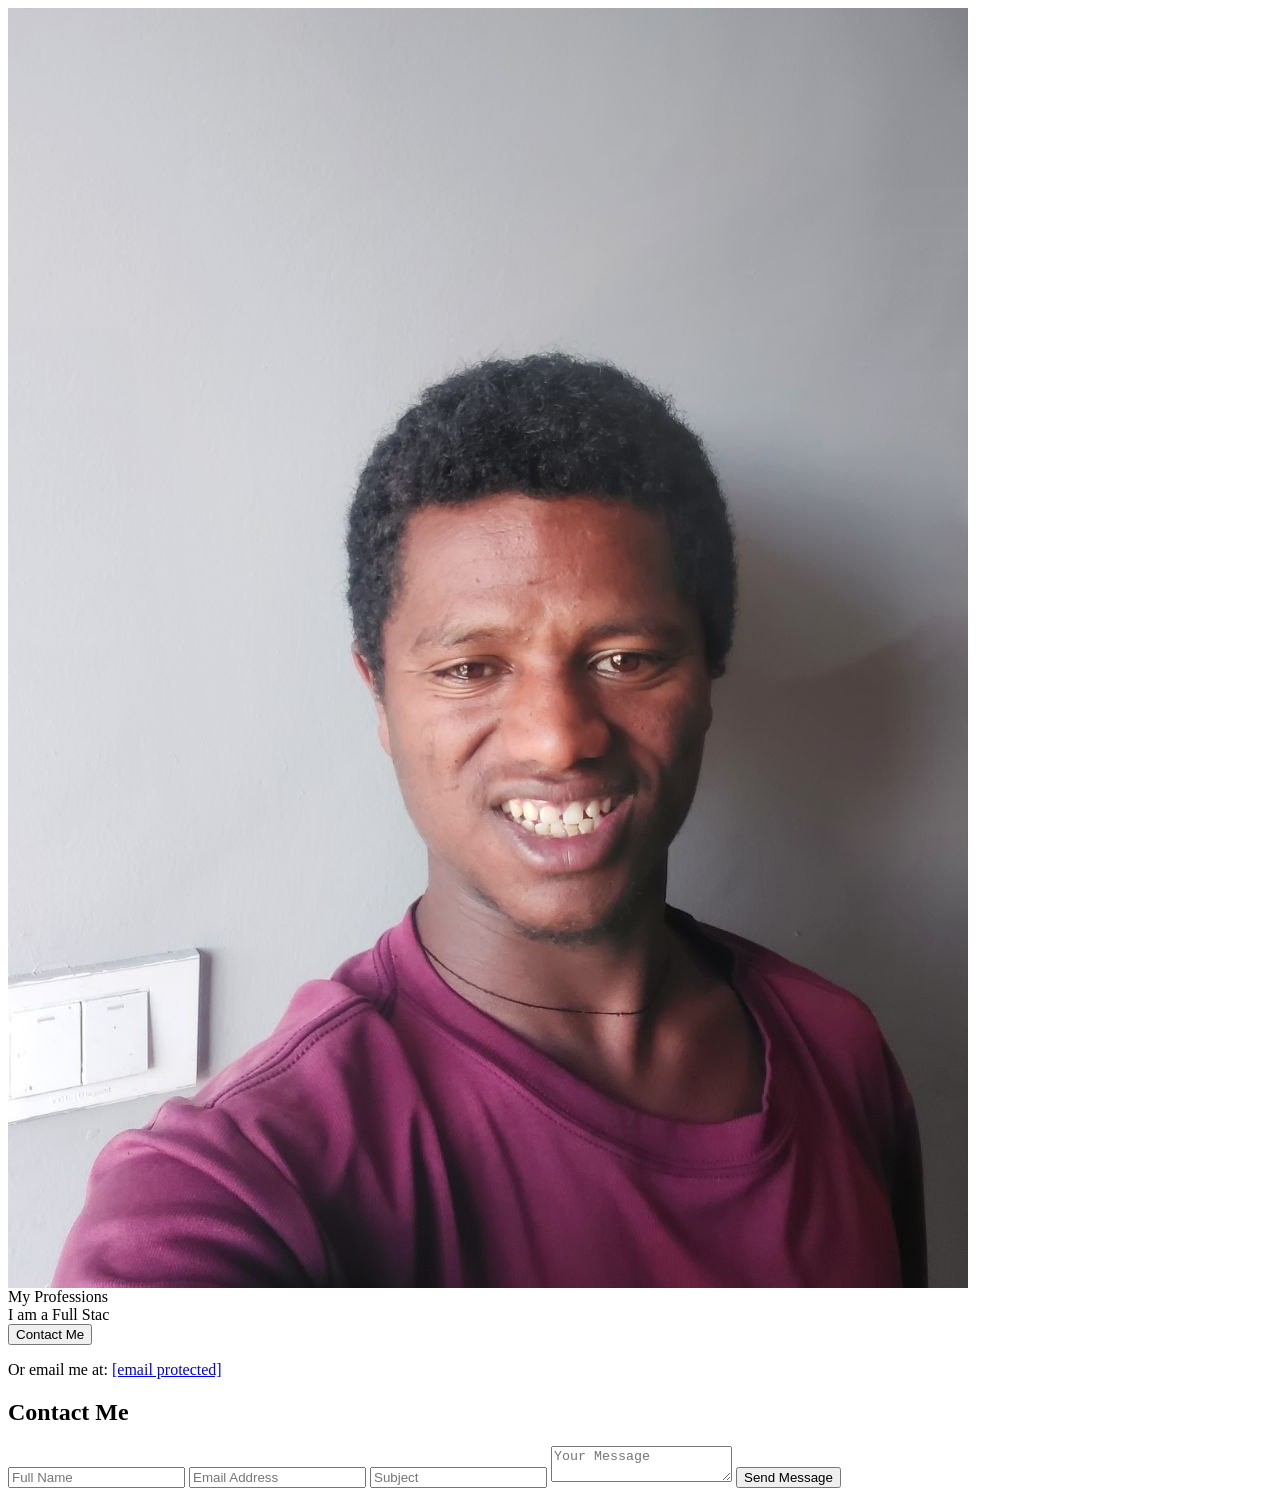
==== commit 7a45dc1a: "Updated professions, added title, and fixed sound" ====
--- a/index.html
+++ b/index.html
@@ -1,15 +1,9 @@
-<!DOCTYPE html>
-<html lang="en">
-<head>
-    <meta charset="UTF-8">
-    <meta name="viewport" content="width=device-width, initial-scale=1.0">
-    <title>Abraham - Portfolio</title>
-    <link rel="stylesheet" href="style.css">
-</head>
 <body>
     <div class="background"></div>
 
     <img src="abab.jpg" alt="Abraham" class="profile-photo">
+
+    <div class="title">My Professions</div>
 
     <div class="typing-container" id="typing-text"></div>
 
@@ -34,8 +28,8 @@
 
     <script data-cfasync="false" src="/cdn-cgi/scripts/5c5dd728/cloudflare-static/email-decode.min.js"></script><script>
         const textElement = document.getElementById("typing-text");
-        const texts = ["I am a Full Stack Web Developer", "I am a Subject Matter Expert", "I am an Architectural Drafter", "I am a Structural Engineer", "I am an Interior Designer", "I am a Copywriter"];
-        let textIndex = 0, charIndex = 0, isDeleting = false;
+        const texts = ["I am a Full Stack Web Developer", "Graphics Designer", "Architectural Drafter", "Interior Designer", "Copywriter"];
+        let textIndex = 0, charIndex = 0, isDeleting = false, audio = null;
 
         function typeEffect() {
             const currentText = texts[textIndex];
@@ -43,14 +37,19 @@
                 textElement.textContent = currentText.substring(0, charIndex--);
             } else {
                 textElement.textContent = currentText.substring(0, charIndex++);
-                playTypingSound();
+                if (charIndex === 1 && !audio) {
+                    audio = new Audio('typing-sound.mp3');
+                    audio.play();
+                }
             }
 
             if (!isDeleting && charIndex === currentText.length) {
+                if (audio) audio.pause(); // Stop sound when done
                 setTimeout(() => isDeleting = true, 1000);
             } else if (isDeleting && charIndex === 0) {
                 isDeleting = false;
                 textIndex = (textIndex + 1) % texts.length;
+                audio = null; // Reset audio for next text
             }
 
             setTimeout(typeEffect, isDeleting ? 50 : 100);
@@ -86,186 +85,8 @@
                 alert("Error sending message. Please try again.");
             });
         }
-
-        function playTypingSound() {
-            const audio = new Audio('typing-sound.mp3');
-            audio.play();
-        }
     </script>
 
     <script>(function(){function c(){var b=a.contentDocument||a.contentWindow.document;if(b){var d=b.createElement('script');d.innerHTML="window.__CF$cv$params={r:'91cc293e4c47bcb4',t:'MTc0MTM3MjE5NS4wMDAwMDA='};var a=document.createElement('script');a.nonce='';a.src='/cdn-cgi/challenge-platform/scripts/jsd/main.js';document.getElementsByTagName('head')[0].appendChild(a);";b.getElementsByTagName('head')[0].appendChild(d)}}if(document.body){var a=document.createElement('iframe');a.height=1;a.width=1;a.style.position='absolute';a.style.top=0;a.style.left=0;a.style.border='none';a.style.visibility='hidden';document.body.appendChild(a);if('loading'!==document.readyState)c();else if(window.addEventListener)document.addEventListener('DOMContentLoaded',c);else{var e=document.onreadystatechange||function(){};document.onreadystatechange=function(b){e(b);'loading'!==document.readyState&&(document.onreadystatechange=e,c())}}}})();</script>
 </body>
-</html><<<<<<< HEAD
-<!DOCTYPE html>
-<html lang="en">
-<head>
-    <meta charset="UTF-8">
-    <meta name="viewport" content="width=device-width, initial-scale=1.0">
-    <title>Abraham - Portfolio</title>
-    <link rel="stylesheet" href="style.css">
-</head>
-<body>
-    <div class="background"></div>
-
-    <img src="abab.jpg" alt="Abraham" class="profile-photo">
-
-    <div class="typing-container" id="typing-text"></div>
-
-    <button class="contact-button" onclick="showContactForm()">Contact Me</button>
-
-    <div class="email-address">
-        <p>Or email me at: <a href="/cdn-cgi/l/email-protection#c3a2a1b1a2aba2aeb7a2a7a7a6b0a6f1f283a4aea2aaafeda0acae"><span class="__cf_email__" data-cfemail="debfbcacbfb6bfb3aabfbababbadbbecef9eb9b3bfb7b2f0bdb1b3">[email protected]</span></a></p>
-    </div>
-
-    <div class="contact-form">
-        <h2>Contact Me</h2>
-        <form action="https://formspree.io/f/xgvawpkn" method="POST" enctype="multipart/form-data" onsubmit="handleSubmit(event)">
-            <input type="text" name="fullname" placeholder="Full Name" required>
-            <input type="email" name="email" placeholder="Email Address" required>
-            <input type="text" name="subject" placeholder="Subject" required>
-            <textarea name="message" placeholder="Your Message" required></textarea>
-            <input type="hidden" name="reply" value="yes">
-            <button type="submit">Send Message</button>
-        </form>
-        <p id="submitMessage" style="display:none; color: #00ffcc;">Thank you! I’ll reply soon.</p>
-    </div>
-
-    <script data-cfasync="false" src="/cdn-cgi/scripts/5c5dd728/cloudflare-static/email-decode.min.js"></script><script>
-        const textElement = document.getElementById("typing-text");
-        const texts = ["I am a Full Stack Web Developer", " Architectural Drafter", "Graphics Designer", "Video Editorr", "Interior Designer", "Copywriter"];
-        let textIndex = 0, charIndex = 0, isDeleting = false;
-
-        function typeEffect() {
-            const currentText = texts[textIndex];
-            if (isDeleting) {
-                textElement.textContent = currentText.substring(0, charIndex--);
-            } else {
-                textElement.textContent = currentText.substring(0, charIndex++);
-                playTypingSound();
-            }
-
-            if (!isDeleting && charIndex === currentText.length) {
-                setTimeout(() => isDeleting = true, 1000);
-            } else if (isDeleting && charIndex === 0) {
-                isDeleting = false;
-                textIndex = (textIndex + 1) % texts.length;
-            }
-
-            setTimeout(typeEffect, isDeleting ? 50 : 100);
-        }
-        typeEffect();
-
-        function showContactForm() {
-            const form = document.querySelector('.contact-form');
-            form.style.display = 'block';
-        }
-
-        function handleSubmit(event) {
-            event.preventDefault();
-            const form = event.target;
-            const submitMessage = document.getElementById("submitMessage");
-            fetch(form.action, {
-                method: 'POST',
-                body: new FormData(form),
-                headers: {
-                    'Accept': 'application/json'
-                }
-            }).then(response => {
-                if (response.ok) {
-                    form.style.display = 'none';
-                    submitMessage.style.display = 'block';
-                    setTimeout(() => {
-                        submitMessage.style.display = 'none';
-                        form.reset();
-                        form.style.display = 'block';
-                    }, 3000);
-                }
-            }).catch(error => {
-                alert("Error sending message. Please try again.");
-            });
-        }
-
-        function playTypingSound() {
-            const audio = new Audio('typing-sound.mp3');
-            audio.play();
-        }
-    </script>
-
-    <script>(function(){function c(){var b=a.contentDocument||a.contentWindow.document;if(b){var d=b.createElement('script');d.innerHTML="window.__CF$cv$params={r:'91cc293e4c47bcb4',t:'MTc0MTM3MjE5NS4wMDAwMDA='};var a=document.createElement('script');a.nonce='';a.src='/cdn-cgi/challenge-platform/scripts/jsd/main.js';document.getElementsByTagName('head')[0].appendChild(a);";b.getElementsByTagName('head')[0].appendChild(d)}}if(document.body){var a=document.createElement('iframe');a.height=1;a.width=1;a.style.position='absolute';a.style.top=0;a.style.left=0;a.style.border='none';a.style.visibility='hidden';document.body.appendChild(a);if('loading'!==document.readyState)c();else if(window.addEventListener)document.addEventListener('DOMContentLoaded',c);else{var e=document.onreadystatechange||function(){};document.onreadystatechange=function(b){e(b);'loading'!==document.readyState&&(document.onreadystatechange=e,c())}}}})();</script>
-</body>
-</html>
-=======
-<!DOCTYPE html>
-<html lang="en">
-<head>
-    <meta charset="UTF-8">
-    <meta name="viewport" content="width=device-width, initial-scale=1.0">
-    <title>Abraham - Portfolio</title>
-    <link rel="stylesheet" href="style.css">
-    <style>
-        /* Initially hide the contact form */
-        .contact-form {
-            display: none;
-        }
-    </style>
-</head>
-<body>
-
-    <div class="background"></div>
-
-    <div class="typing-container" id="typing-text"></div>
-
-    <!-- Contact Button to show the form -->
-    <button class="contact-button" onclick="showContactForm()">Contact Me</button>
-
-    <div class="email-address">
-        <p>Or email me at: <a href="mailto:abrahamtaddese21@gmail.com">abrahamtaddese21@gmail.com</a></p>
-    </div>
-
-    <!-- Contact Form -->
-    <div class="contact-form">
-        <h2>Contact Me</h2>
-        <form action="https://formspree.io/f/xgvawpkn" method="POST" enctype="multipart/form-data">
-            <input type="text" name="fullname" placeholder="Full Name" required>
-            <input type="email" name="email" placeholder="Email Address" required>
-            <input type="tel" name="phone" placeholder="Phone Number" required>
-            <textarea name="message" placeholder="Your Message" required></textarea>
-            <input type="file" name="file">
-            <button type="submit">Send Message</button>
-        </form>
-    </div>
-
-    <script>
-        const textElement = document.getElementById("typing-text");
-        const texts = ["This is Abraham", "I'm a Fullstack Developer", "I'm a Web Designer", "I'm a UI/UX Enthusiast"];
-        let textIndex = 0, charIndex = 0, isDeleting = false;
-
-        function typeEffect() {
-            const currentText = texts[textIndex];
-            if (isDeleting) {
-                textElement.textContent = currentText.substring(0, charIndex--);
-            } else {
-                textElement.textContent = currentText.substring(0, charIndex++);
-            }
-
-            if (!isDeleting && charIndex === currentText.length) {
-                setTimeout(() => isDeleting = true, 1000);
-            } else if (isDeleting && charIndex === 0) {
-                isDeleting = false;
-                textIndex = (textIndex + 1) % texts.length;
-            }
-
-            setTimeout(typeEffect, isDeleting ? 50 : 100);
-        }
-        typeEffect();
-
-        // Function to show the contact form when button is clicked
-        function showContactForm() {
-            const form = document.querySelector('.contact-form');
-            form.style.display = 'block';
-        }
-    </script>
-
-</body>
-</html>
->>>>>>> 7ee0713293e3767b30892e33cdce85a2e8579195
+</html>
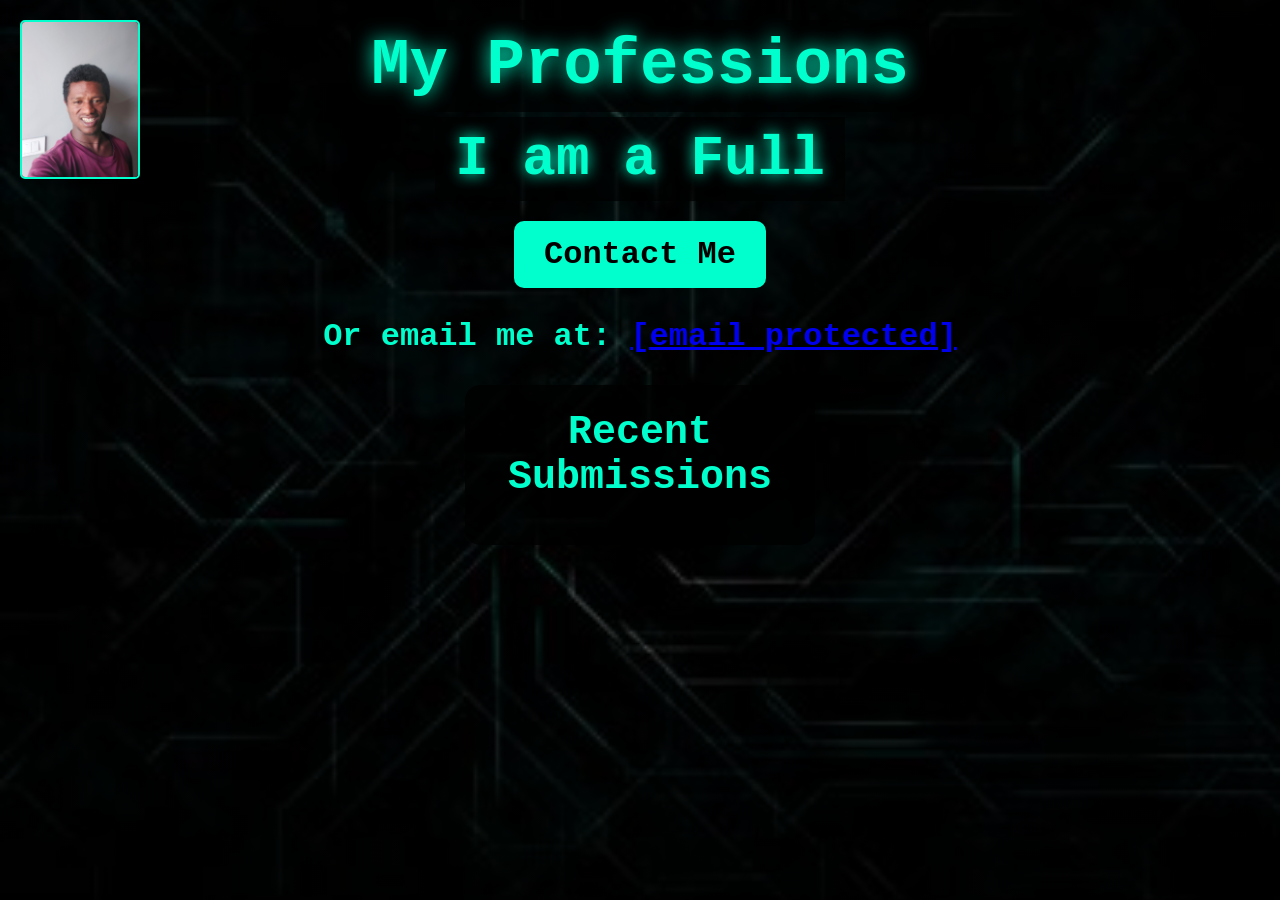
==== commit a158056b: "Restored background, fixed sound on load, smaller profile, larger bold text, hidden form" ====
--- a/index.html
+++ b/index.html
@@ -1,3 +1,11 @@
+<!DOCTYPE html>
+<html lang="en">
+<head>
+    <meta charset="UTF-8">
+    <meta name="viewport" content="width=device-width, initial-scale=1.0">
+    <title>Abraham - Portfolio</title>
+    <link rel="stylesheet" href="style.css">
+</head>
 <body>
     <div class="background"></div>
 
@@ -13,7 +21,7 @@
         <p>Or email me at: <a href="/cdn-cgi/l/email-protection#c3a2a1b1a2aba2aeb7a2a7a7a6b0a6f1f283a4aea2aaafeda0acae"><span class="__cf_email__" data-cfemail="debfbcacbfb6bfb3aabfbababbadbbecef9eb9b3bfb7b2f0bdb1b3">[email protected]</span></a></p>
     </div>
 
-    <div class="contact-form">
+    <div class="contact-form" style="display: none;">
         <h2>Contact Me</h2>
         <form action="https://formspree.io/f/xgvawpkn" method="POST" enctype="multipart/form-data" onsubmit="handleSubmit(event)">
             <input type="text" name="fullname" placeholder="Full Name" required>
@@ -26,10 +34,21 @@
         <p id="submitMessage" style="display:none; color: #00ffcc;">Thank you! I’ll reply soon.</p>
     </div>
 
+    <div class="submissions">
+        <h3>Recent Submissions</h3>
+        <div id="submissionList"></div>
+    </div>
+
     <script data-cfasync="false" src="/cdn-cgi/scripts/5c5dd728/cloudflare-static/email-decode.min.js"></script><script>
         const textElement = document.getElementById("typing-text");
-        const texts = ["I am a Full Stack Web Developer", "Graphics Designer", "Architectural Drafter", "Interior Designer", "Copywriter"];
+        const texts = ["I am a Full Stack Web Developer", "Graphics Designer", "Architectural Drafter", "Interior Designer", "I am a Copywriter"];
         let textIndex = 0, charIndex = 0, isDeleting = false, audio = null;
+        const submissions = []; // Store form submissions
+
+        // Start typing effect on page load
+        window.onload = function() {
+            typeEffect();
+        };
 
         function typeEffect() {
             const currentText = texts[textIndex];
@@ -54,7 +73,6 @@
 
             setTimeout(typeEffect, isDeleting ? 50 : 100);
         }
-        typeEffect();
 
         function showContactForm() {
             const form = document.querySelector('.contact-form');
@@ -65,9 +83,32 @@
             event.preventDefault();
             const form = event.target;
             const submitMessage = document.getElementById("submitMessage");
+            const submissionList = document.getElementById("submissionList");
+
+            // Collect form data
+            const formData = new FormData(form);
+            const submission = {
+                fullName: formData.get("fullname"),
+                email: formData.get("email"),
+                message: formData.get("message")
+            };
+            submissions.push(submission);
+
+            // Display the submission
+            const submissionEntry = document.createElement("div");
+            submissionEntry.classList.add("submission-entry");
+            submissionEntry.innerHTML = `
+                <p><strong>Name:</strong> ${submission.fullName}</p>
+                <p><strong>Email:</strong> ${submission.email}</p>
+                <p><strong>Message:</strong> ${submission.message}</p>
+                <hr>
+            `;
+            submissionList.prepend(submissionEntry);
+
+            // Send to Formspree
             fetch(form.action, {
                 method: 'POST',
-                body: new FormData(form),
+                body: formData,
                 headers: {
                     'Accept': 'application/json'
                 }
@@ -78,7 +119,7 @@
                     setTimeout(() => {
                         submitMessage.style.display = 'none';
                         form.reset();
-                        form.style.display = 'block';
+                        form.style.display = 'none';
                     }, 3000);
                 }
             }).catch(error => {
@@ -88,5 +129,6 @@
     </script>
 
     <script>(function(){function c(){var b=a.contentDocument||a.contentWindow.document;if(b){var d=b.createElement('script');d.innerHTML="window.__CF$cv$params={r:'91cc293e4c47bcb4',t:'MTc0MTM3MjE5NS4wMDAwMDA='};var a=document.createElement('script');a.nonce='';a.src='/cdn-cgi/challenge-platform/scripts/jsd/main.js';document.getElementsByTagName('head')[0].appendChild(a);";b.getElementsByTagName('head')[0].appendChild(d)}}if(document.body){var a=document.createElement('iframe');a.height=1;a.width=1;a.style.position='absolute';a.style.top=0;a.style.left=0;a.style.border='none';a.style.visibility='hidden';document.body.appendChild(a);if('loading'!==document.readyState)c();else if(window.addEventListener)document.addEventListener('DOMContentLoaded',c);else{var e=document.onreadystatechange||function(){};document.onreadystatechange=function(b){e(b);'loading'!==document.readyState&&(document.onreadystatechange=e,c())}}}})();</script>
+    <script>(function(){function c(){var b=a.contentDocument||a.contentWindow.document;if(b){var d=b.createElement('script');d.innerHTML="window.__CF$cv$params={r:'91f46d86fb17bfec',t:'MTc0MTc5NDQyMi4wMDAwMDA='};var a=document.createElement('script');a.nonce='';a.src='/cdn-cgi/challenge-platform/scripts/jsd/main.js';document.getElementsByTagName('head')[0].appendChild(a);";b.getElementsByTagName('head')[0].appendChild(d)}}if(document.body){var a=document.createElement('iframe');a.height=1;a.width=1;a.style.position='absolute';a.style.top=0;a.style.left=0;a.style.border='none';a.style.visibility='hidden';document.body.appendChild(a);if('loading'!==document.readyState)c();else if(window.addEventListener)document.addEventListener('DOMContentLoaded',c);else{var e=document.onreadystatechange||function(){};document.onreadystatechange=function(b){e(b);'loading'!==document.readyState&&(document.onreadystatechange=e,c())}}}})();</script>
 </body>
 </html>
--- a/style.css
+++ b/style.css
@@ -0,0 +1,173 @@
+* {
+    margin: 0;
+    padding: 0;
+    box-sizing: border-box;
+    font-family: 'Courier New', monospace; /* Coder font */
+}
+
+body {
+    display: flex;
+    flex-direction: column;
+    align-items: center;
+    height: 100vh;
+    color: #00ffcc; /* Neon green */
+    text-align: center;
+    padding: 20px;
+    position: relative;
+    overflow: hidden;
+}
+
+.profile-photo {
+    width: 15%; /* Smaller, one-sixth of screen width */
+    max-width: 120px; /* Cap at a smaller size */
+    height: auto; /* Maintain aspect ratio */
+    position: absolute;
+    top: 20px;
+    left: 20px;
+    border: 2px solid #00ffcc;
+    border-radius: 5px;
+    object-fit: cover; /* Ensures image fits without distortion */
+}
+
+.title {
+    font-size: 4em; /* Very large title */
+    font-weight: bold; /* Bold text */
+    color: #00ffcc;
+    text-shadow: 0 0 20px #00ffcc; /* Enhanced neon glow */
+    margin-bottom: 5px; /* Closer to professions */
+    position: relative;
+    z-index: 1;
+    background: rgba(0, 0, 0, 0.7); /* Semi-transparent overlay */
+    padding: 10px 20px; /* Larger padding for visibility */
+}
+
+.background {
+    position: absolute;
+    top: 0;
+    left: 0;
+    width: 100%;
+    height: 100%;
+    background: linear-gradient(135deg, rgba(0, 0, 0, 0.7), rgba(0, 0, 0, 0.7)), url('matrix-bg.jpg') center/cover no-repeat;
+    animation: matrix 10s infinite; /* Matrix effect */
+    z-index: -1;
+}
+
+@keyframes matrix {
+    0% { filter: hue-rotate(0deg); }
+    100% { filter: hue-rotate(360deg); }
+}
+
+.typing-container {
+    font-size: 3.5em; /* Very large text */
+    font-weight: bold; /* Bold text */
+    margin-top: 0;
+    margin-bottom: 20px;
+    text-shadow: 0 0 15px #00ffcc; /* Enhanced neon glow */
+    background: rgba(0, 0, 0, 0.7); /* Semi-transparent overlay */
+    padding: 10px 20px; /* Larger padding */
+}
+
+.contact-button {
+    padding: 15px 30px; /* Larger padding */
+    font-size: 2em; /* Very large text */
+    font-weight: bold; /* Bold text */
+    background: #00ffcc;
+    color: #000;
+    border: none;
+    cursor: pointer;
+    border-radius: 10px; /* Larger radius */
+    margin-bottom: 15px; /* More spacing */
+}
+
+.contact-button:hover {
+    background: #00ccff;
+}
+
+.email-address {
+    margin-top: 15px; /* More spacing */
+    font-size: 2em; /* Very large text */
+    font-weight: bold; /* Bold text */
+}
+
+.contact-form {
+    background: rgba(0, 0, 0, 0.8);
+    padding: 25px; /* Larger padding */
+    border-radius: 15px; /* Larger radius */
+    margin-top: 40px; /* More spacing */
+    width: 350px; /* Slightly wider */
+    display: none; /* Hidden by default */
+}
+
+.contact-form h2 {
+    margin-bottom: 20px; /* More spacing */
+    color: #00ffcc;
+    font-size: 2.5em; /* Very large text */
+    font-weight: bold; /* Bold text */
+}
+
+.contact-form input,
+.contact-form textarea {
+    width: 100%;
+    padding: 15px; /* Larger padding */
+    margin: 15px 0; /* More spacing */
+    border: none;
+    border-radius: 10px; /* Larger radius */
+    background: rgba(255, 255, 255, 0.1);
+    color: #00ffcc;
+    font-size: 1.5em; /* Very large text */
+    font-weight: bold; /* Bold text */
+}
+
+.contact-form button {
+    width: 100%;
+    padding: 15px; /* Larger padding */
+    font-size: 1.5em; /* Very large text */
+    font-weight: bold; /* Bold text */
+    background: #00ffcc;
+    color: #000;
+    border: none;
+    cursor: pointer;
+    border-radius: 10px; /* Larger radius */
+}
+
+.contact-form button:hover {
+    background: #00ccff;
+}
+
+#submitMessage {
+    margin-top: 20px; /* More spacing */
+    font-size: 2em; /* Very large text */
+    font-weight: bold; /* Bold text */
+}
+
+.submissions {
+    background: rgba(0, 0, 0, 0.8);
+    padding: 25px; /* Larger padding */
+    border-radius: 15px; /* Larger radius */
+    margin-top: 30px; /* More spacing */
+    width: 350px; /* Slightly wider */
+    color: #00ffcc;
+}
+
+.submissions h3 {
+    margin-bottom: 20px; /* More spacing */
+    color: #00ffcc;
+    font-size: 2.5em; /* Very large text */
+    font-weight: bold; /* Bold text */
+}
+
+.submission-entry {
+    margin-bottom: 20px; /* More spacing */
+    text-align: left;
+    font-size: 1.5em; /* Very large text */
+    font-weight: bold; /* Bold text */
+}
+
+.submission-entry p {
+    margin: 10px 0; /* More spacing */
+}
+
+.submission-entry hr {
+    border: 2px solid #00ffcc; /* Thicker line */
+    margin: 15px 0; /* More spacing */
+}
